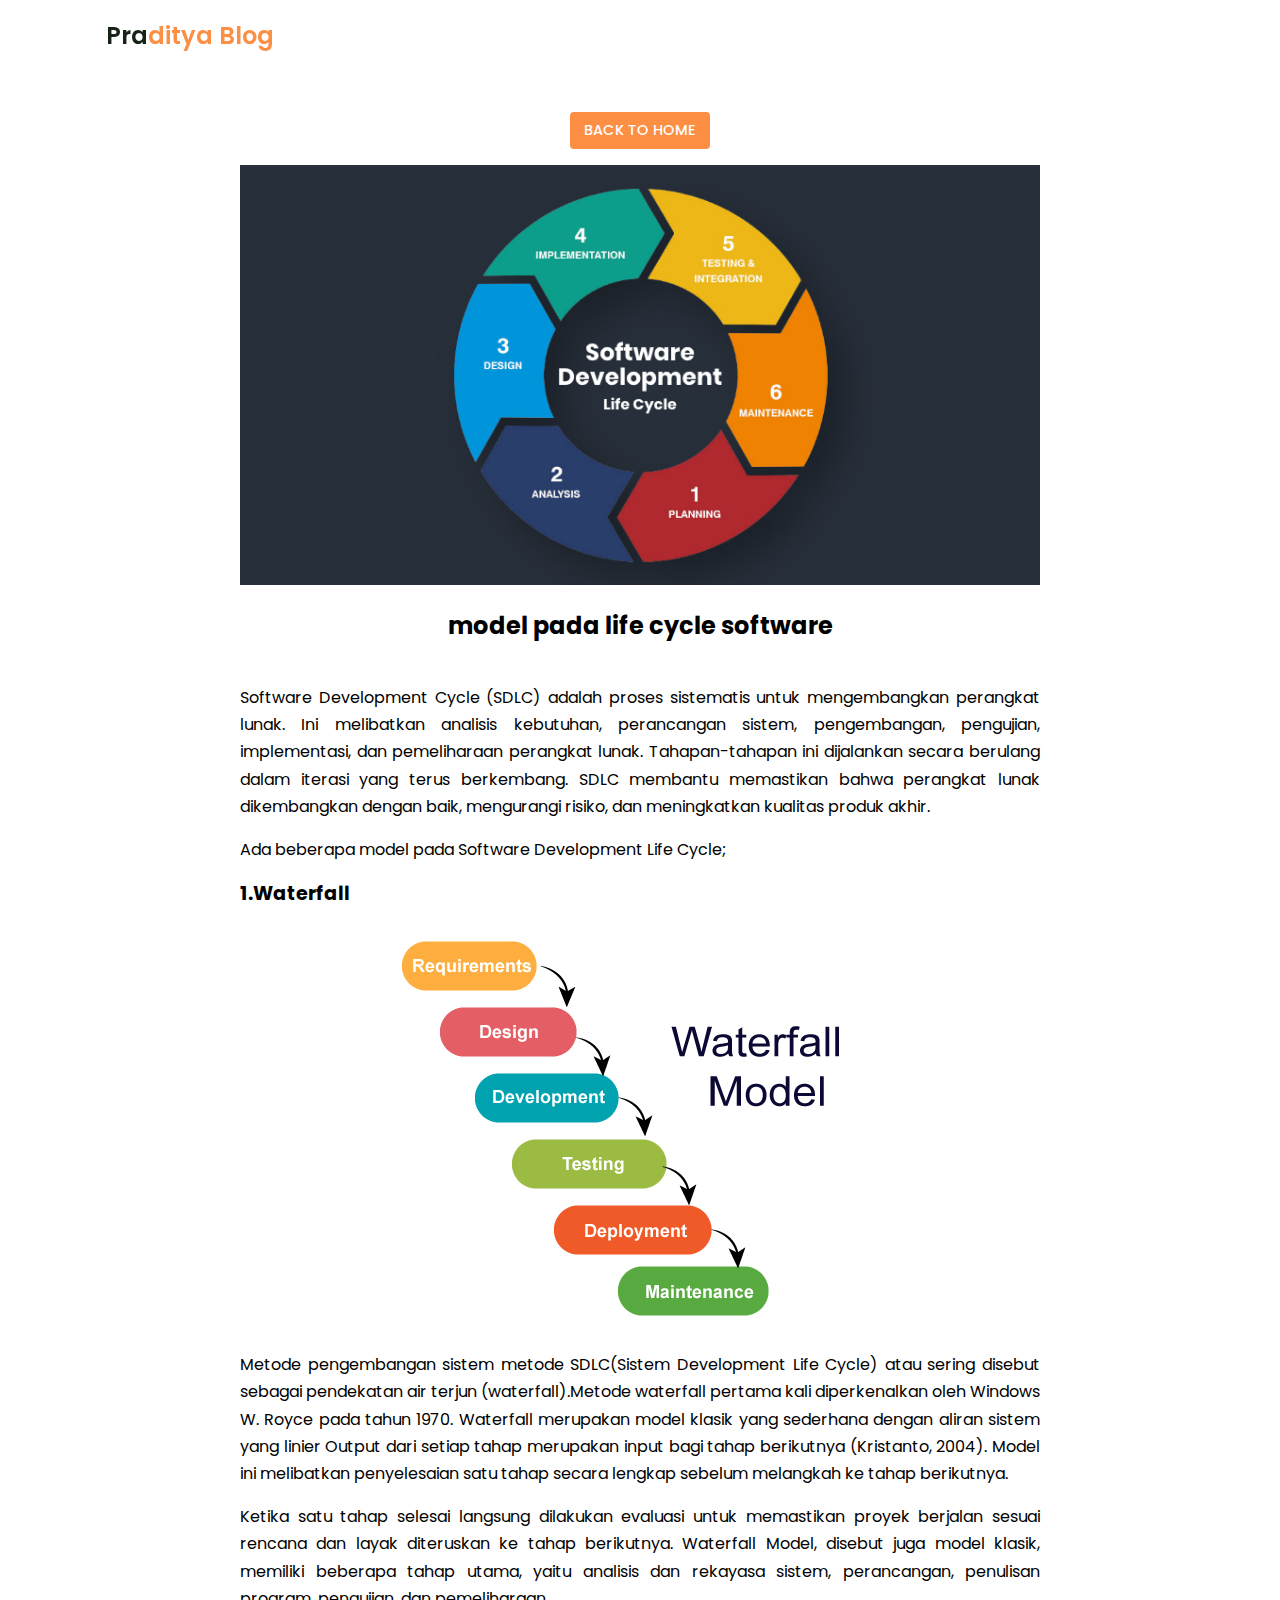
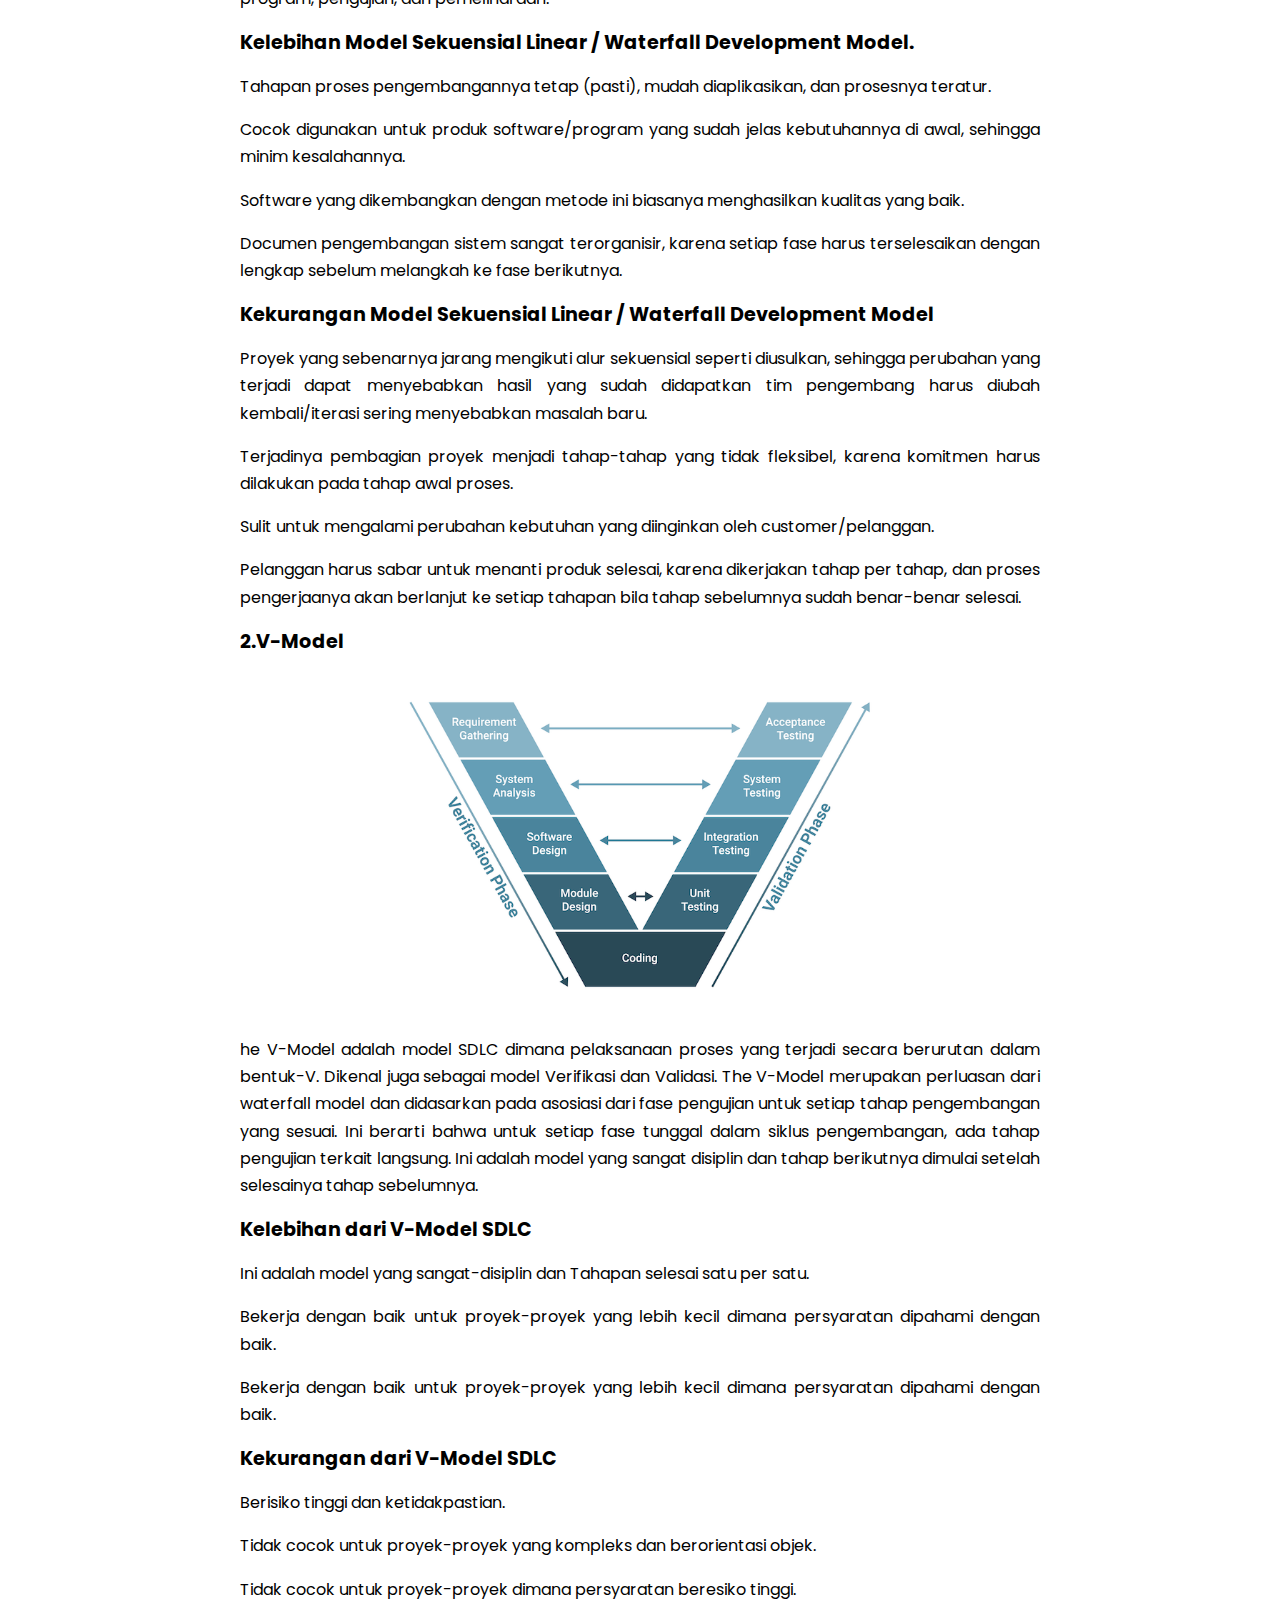
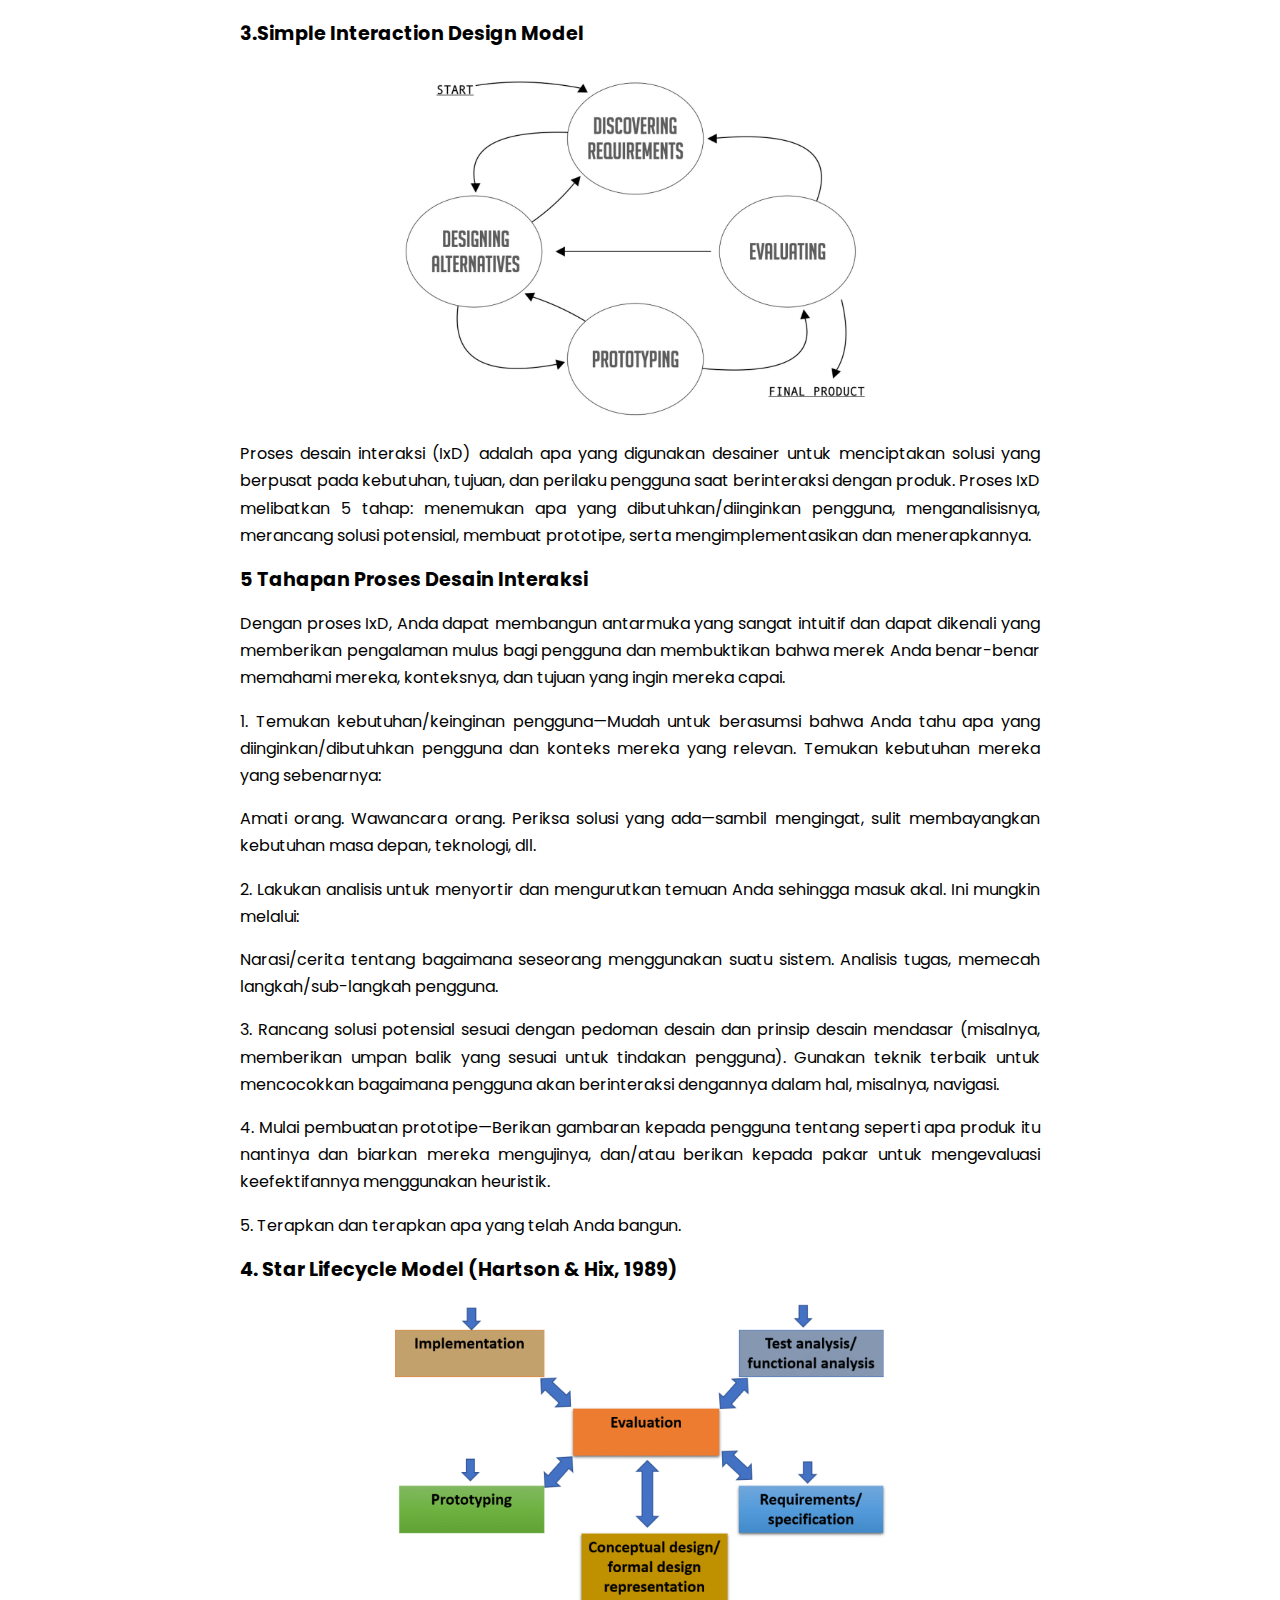
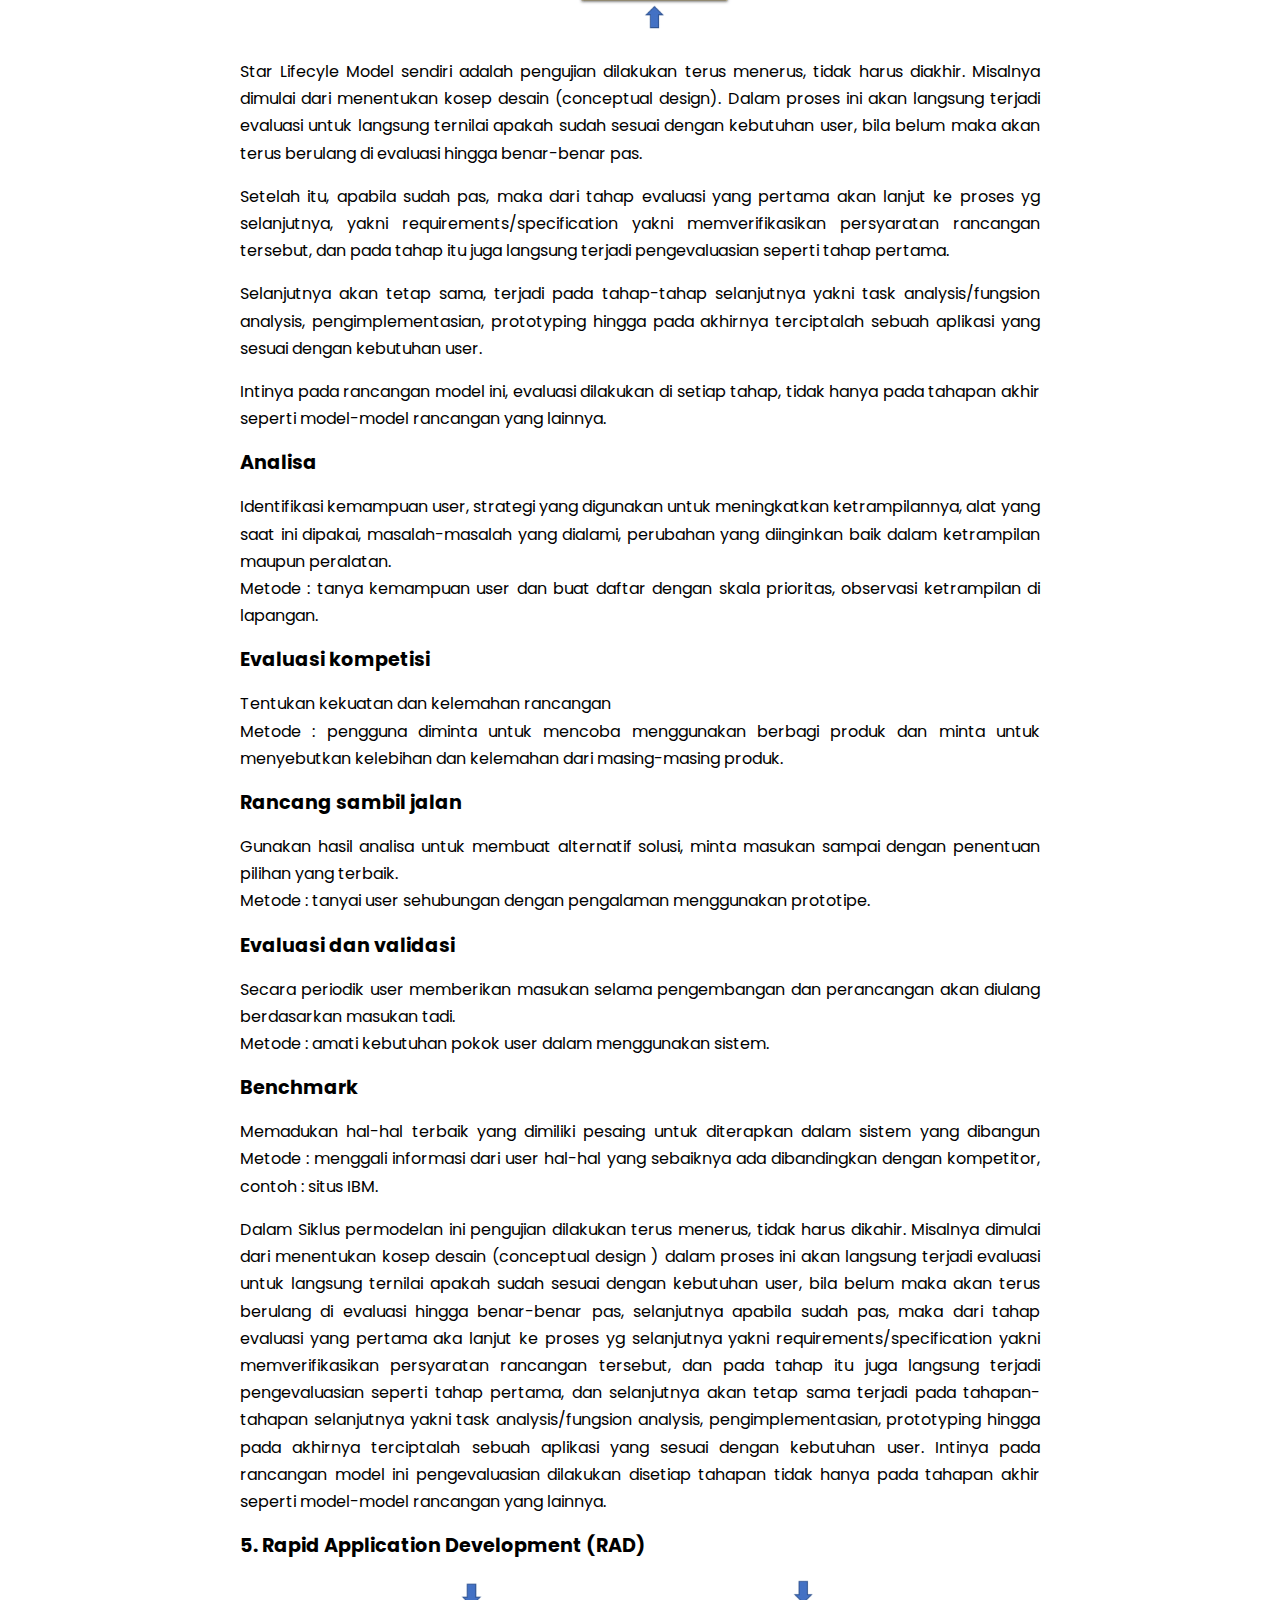
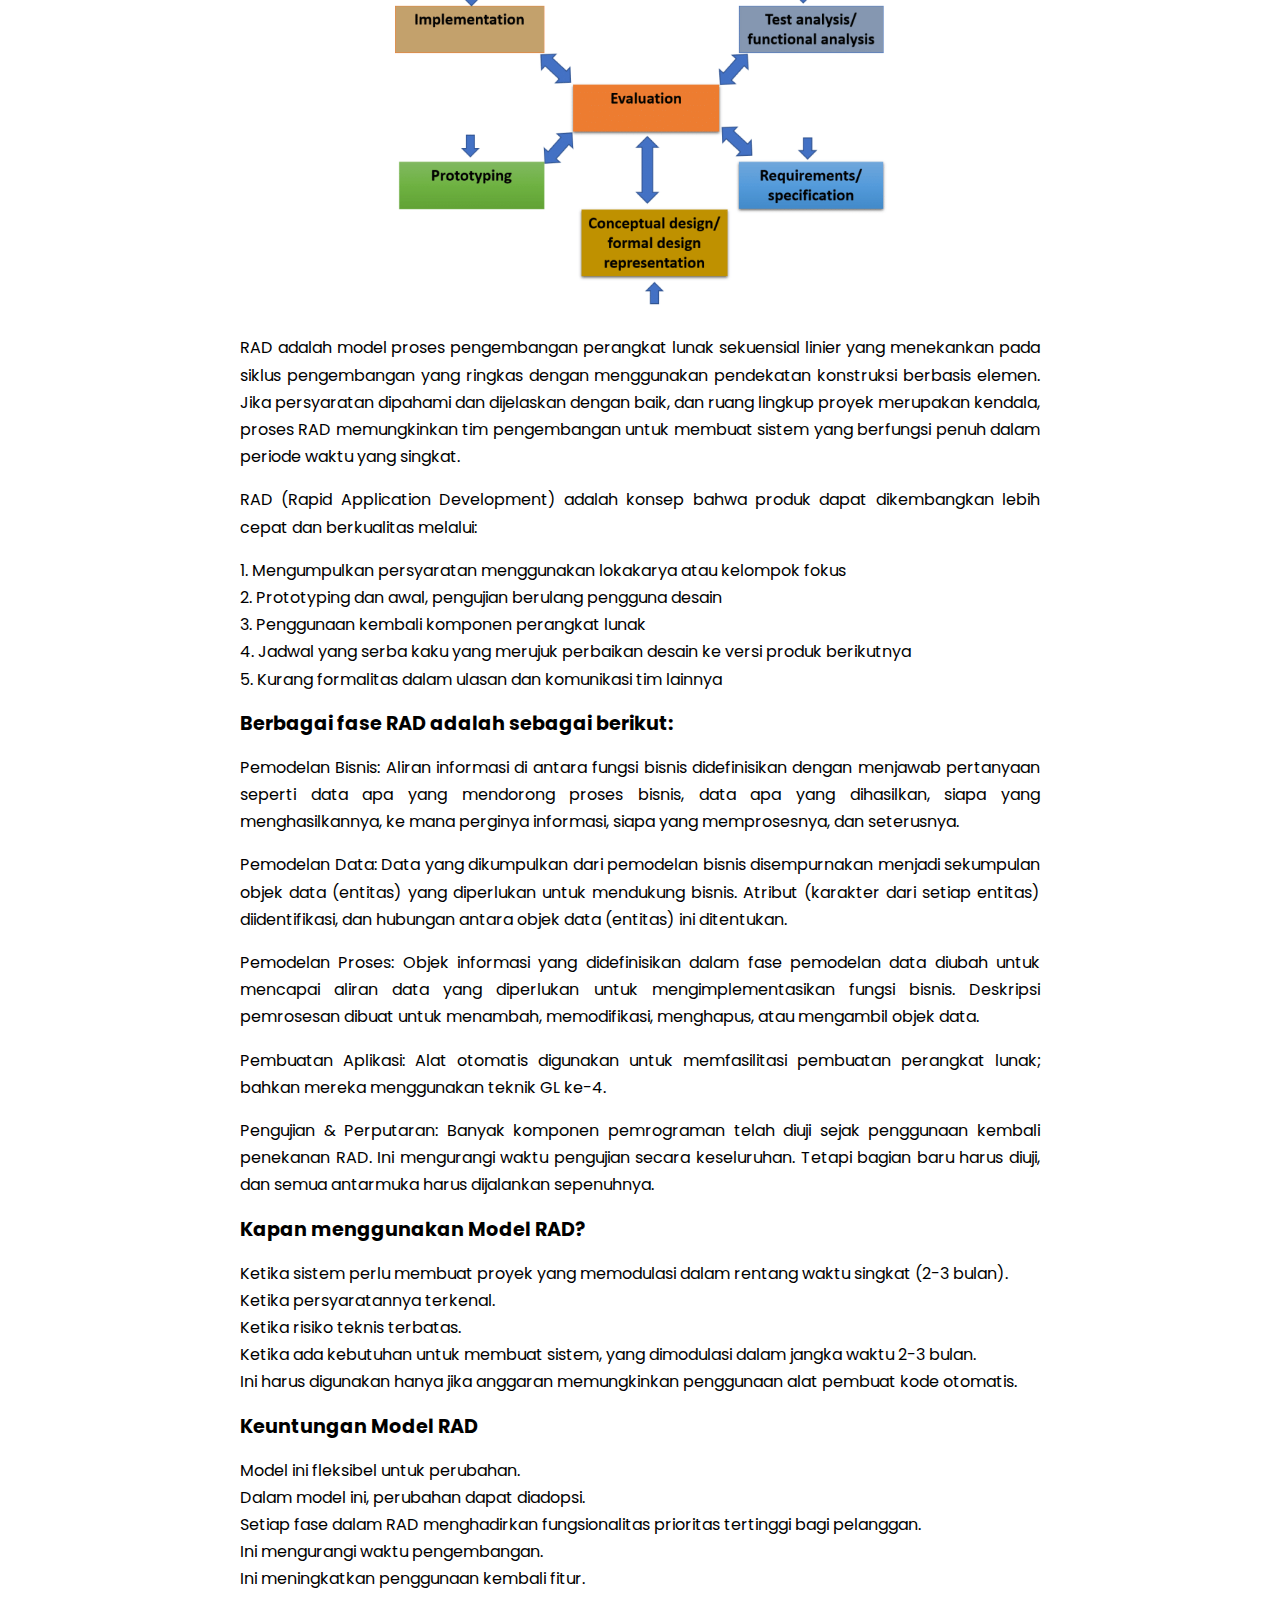
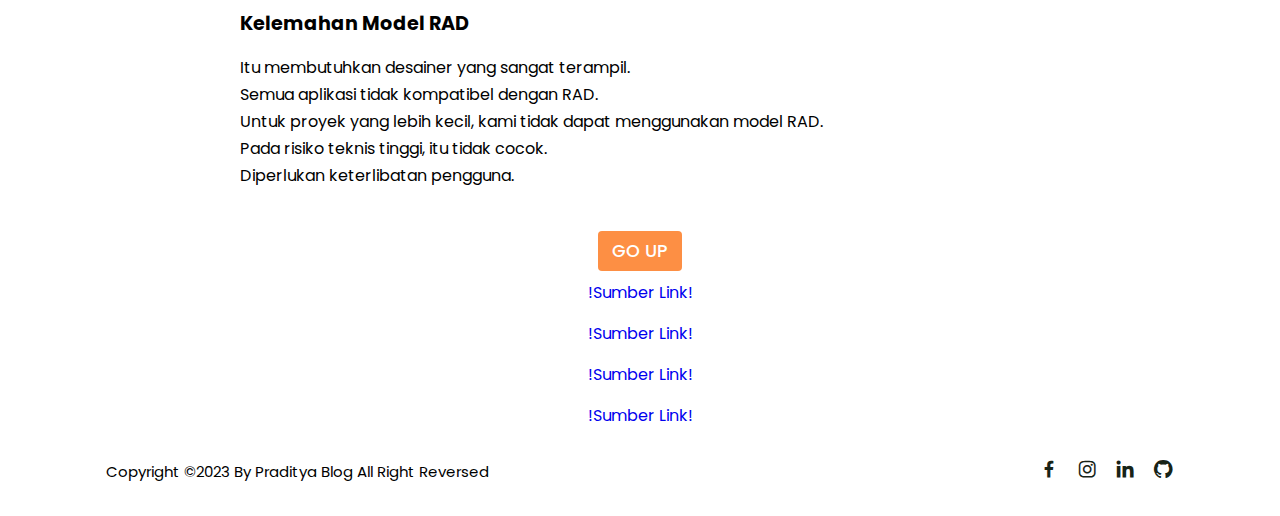
==== interaksimanusia/lifecycle.html @ 8d03aab5 "lifecycle" ====
<!DOCTYPE html>
<html lang="en">
  <head>
    <meta charset="UTF-8" />
    <meta name="viewport" content="width=device-width, initial-scale=1.0" />
    <title>Life Cycle</title>
    <link rel="icon" href="/assets/p.png" type="image/x-icon" />
    <!-- LINK KE CSS -->
    <link rel="stylesheet" href="/style.css" />
    <!-- BOX ICON -->
    <link
      href="https://unpkg.com/boxicons@2.1.4/css/boxicons.min.css"
      rel="stylesheet"
    />
  </head>
  <body>
    <!--header-->
    <header>
      <div class="nav container">
        <!--Nav-->
        <!--logo-->
        <a href="/index.html" class="logo">Pra<span>ditya Blog</span></a>
      </div>
    </header>

    <!-- Post Content -->
    <section class="post-header">
      <div class="header-content post-container">
        <!-- Back To Home -->
        <a href="/index.html" class="back-home">Back To Home</a>
        <!-- Tittle -->
        <h1 class="header-title"></h1>
        <!-- Post Image -->
        <img src="/assets/lifecycleblog.png" alt="" class="header-img" />
      </div>
    </section>

    <!-- POSTS -->
    <section class="post-content post-container">
      <h1 class="sub-heading1">model pada life cycle software</h1>
      <br />
      <p class="post-text">
        Software Development Cycle (SDLC) adalah proses sistematis untuk
        mengembangkan perangkat lunak. Ini melibatkan analisis kebutuhan,
        perancangan sistem, pengembangan, pengujian, implementasi, dan
        pemeliharaan perangkat lunak. Tahapan-tahapan ini dijalankan secara
        berulang dalam iterasi yang terus berkembang. SDLC membantu memastikan
        bahwa perangkat lunak dikembangkan dengan baik, mengurangi risiko, dan
        meningkatkan kualitas produk akhir.
      </p>
      <p class="post-text">
        Ada beberapa model pada Software Development Life Cycle;
      </p>
      <h2 class="sub-heading">1.Waterfall</h2>
      <div class="imgisi1">
        <img src="/assets/waterfall.png" alt="water fall" />
      </div>
      <p class="post-text">
        Metode pengembangan sistem metode SDLC(Sistem Development Life Cycle)
        atau sering disebut sebagai pendekatan air terjun (waterfall).Metode
        waterfall pertama kali diperkenalkan oleh Windows W. Royce pada tahun
        1970. Waterfall merupakan model klasik yang sederhana dengan aliran
        sistem yang linier Output dari setiap tahap merupakan input bagi tahap
        berikutnya (Kristanto, 2004). Model ini melibatkan penyelesaian satu
        tahap secara lengkap sebelum melangkah ke tahap berikutnya.
      </p>
      <p class="post-text">
        Ketika satu tahap selesai langsung dilakukan evaluasi untuk memastikan
        proyek berjalan sesuai rencana dan layak diteruskan ke tahap berikutnya.
        Waterfall Model, disebut juga model klasik, memiliki beberapa tahap
        utama, yaitu analisis dan rekayasa sistem, perancangan, penulisan
        program, pengujian, dan pemeliharaan.
      </p>

      <h2 class="sub-heading">
        Kelebihan Model Sekuensial Linear / Waterfall Development Model.
      </h2>
      <p class="post-text">
        Tahapan proses pengembangannya tetap (pasti), mudah diaplikasikan, dan
        prosesnya teratur.
      </p>
      <p class="post-text">
        Cocok digunakan untuk produk software/program yang sudah jelas
        kebutuhannya di awal, sehingga minim kesalahannya.
      </p>
      <p class="post-text">
        Software yang dikembangkan dengan metode ini biasanya menghasilkan
        kualitas yang baik.
      </p>
      <p class="post-text">
        Documen pengembangan sistem sangat terorganisir, karena setiap fase
        harus terselesaikan dengan lengkap sebelum melangkah ke fase berikutnya.
      </p>

      <h2 class="sub-heading">
        Kekurangan Model Sekuensial Linear / Waterfall Development Model
      </h2>
      <p class="post-text">
        Proyek yang sebenarnya jarang mengikuti alur sekuensial seperti
        diusulkan, sehingga perubahan yang terjadi dapat menyebabkan hasil yang
        sudah didapatkan tim pengembang harus diubah kembali/iterasi sering
        menyebabkan masalah baru.
      </p>
      <p class="post-text">
        Terjadinya pembagian proyek menjadi tahap-tahap yang tidak fleksibel,
        karena komitmen harus dilakukan pada tahap awal proses.
      </p>
      <p class="post-text">
        Sulit untuk mengalami perubahan kebutuhan yang diinginkan oleh
        customer/pelanggan.
      </p>
      <p class="post-text">
        Pelanggan harus sabar untuk menanti produk selesai, karena dikerjakan
        tahap per tahap, dan proses pengerjaanya akan berlanjut ke setiap
        tahapan bila tahap sebelumnya sudah benar-benar selesai.
      </p>

      <h2 class="sub-heading">2.V-Model</h2>
      <div class="imgisi1">
        <img src="/assets/vmodel.png" alt="V model" />
      </div>

      <p class="post-text">
        he V-Model adalah model SDLC dimana pelaksanaan proses yang terjadi
        secara berurutan dalam bentuk-V. Dikenal juga sebagai model Verifikasi
        dan Validasi. The V-Model merupakan perluasan dari waterfall model dan
        didasarkan pada asosiasi dari fase pengujian untuk setiap tahap
        pengembangan yang sesuai. Ini berarti bahwa untuk setiap fase tunggal
        dalam siklus pengembangan, ada tahap pengujian terkait langsung. Ini
        adalah model yang sangat disiplin dan tahap berikutnya dimulai setelah
        selesainya tahap sebelumnya.
      </p>

      <h2 class="sub-heading">Kelebihan dari V-Model SDLC</h2>
      <p class="post-text">
        Ini adalah model yang sangat-disiplin dan Tahapan selesai satu per satu.
      </p>
      <p class="post-text">
        Bekerja dengan baik untuk proyek-proyek yang lebih kecil dimana
        persyaratan dipahami dengan baik.
      </p>
      <p class="post-text">
        Bekerja dengan baik untuk proyek-proyek yang lebih kecil dimana
        persyaratan dipahami dengan baik.
      </p>

      <h2 class="sub-heading">Kekurangan dari V-Model SDLC</h2>
      <p class="post-text">Berisiko tinggi dan ketidakpastian.</p>
      <p class="post-text">
        Tidak cocok untuk proyek-proyek yang kompleks dan berorientasi objek.
      </p>
      <p class="post-text">
        Tidak cocok untuk proyek-proyek dimana persyaratan beresiko tinggi.
      </p>

      <h2 class="sub-heading">3.Simple Interaction Design Model</h2>
      <div class="imgisi1">
        <img src="/assets/simplemodel.png" alt="Simple Model" />
      </div>

      <p class="post-text">
        Proses desain interaksi (IxD) adalah apa yang digunakan desainer untuk
        menciptakan solusi yang berpusat pada kebutuhan, tujuan, dan perilaku
        pengguna saat berinteraksi dengan produk. Proses IxD melibatkan 5 tahap:
        menemukan apa yang dibutuhkan/diinginkan pengguna, menganalisisnya,
        merancang solusi potensial, membuat prototipe, serta mengimplementasikan
        dan menerapkannya.
      </p>

      <h2 class="sub-heading">5 Tahapan Proses Desain Interaksi</h2>
      <p class="post-text">
        Dengan proses IxD, Anda dapat membangun antarmuka yang sangat intuitif
        dan dapat dikenali yang memberikan pengalaman mulus bagi pengguna dan
        membuktikan bahwa merek Anda benar-benar memahami mereka, konteksnya,
        dan tujuan yang ingin mereka capai.
      </p>
      <p class="post-text">
        1. Temukan kebutuhan/keinginan pengguna—Mudah untuk berasumsi bahwa Anda
        tahu apa yang diinginkan/dibutuhkan pengguna dan konteks mereka yang
        relevan. Temukan kebutuhan mereka yang sebenarnya:
      </p>
      <p class="post-text">
        Amati orang. Wawancara orang. Periksa solusi yang ada—sambil mengingat,
        sulit membayangkan kebutuhan masa depan, teknologi, dll.
      </p>
      <p class="post-text">
        2. Lakukan analisis untuk menyortir dan mengurutkan temuan Anda sehingga
        masuk akal. Ini mungkin melalui:
      </p>
      <p class="post-text">
        Narasi/cerita tentang bagaimana seseorang menggunakan suatu sistem.
        Analisis tugas, memecah langkah/sub-langkah pengguna.
      </p>
      <p class="post-text">
        3. Rancang solusi potensial sesuai dengan pedoman desain dan prinsip
        desain mendasar (misalnya, memberikan umpan balik yang sesuai untuk
        tindakan pengguna). Gunakan teknik terbaik untuk mencocokkan bagaimana
        pengguna akan berinteraksi dengannya dalam hal, misalnya, navigasi.
      </p>
      <p class="post-text">
        4. Mulai pembuatan prototipe—Berikan gambaran kepada pengguna tentang
        seperti apa produk itu nantinya dan biarkan mereka mengujinya, dan/atau
        berikan kepada pakar untuk mengevaluasi keefektifannya menggunakan
        heuristik.
      </p>

      <p class="post-text">
        5. Terapkan dan terapkan apa yang telah Anda bangun.
      </p>

      <h2 class="sub-heading">4. Star Lifecycle Model (Hartson & Hix, 1989)</h2>
      <div class="imgisi1">
        <img src="/assets/starmodel.png" alt="Star Lifecycle Model" />
      </div>

      <p class="post-text">
        Star Lifecyle Model sendiri adalah pengujian dilakukan terus menerus,
        tidak harus diakhir. Misalnya dimulai dari menentukan kosep desain
        (conceptual design). Dalam proses ini akan langsung terjadi evaluasi
        untuk langsung ternilai apakah sudah sesuai dengan kebutuhan user, bila
        belum maka akan terus berulang di evaluasi hingga benar-benar pas.
      </p>
      <p class="post-text">
        Setelah itu, apabila sudah pas, maka dari tahap evaluasi yang pertama
        akan lanjut ke proses yg selanjutnya, yakni requirements/specification
        yakni memverifikasikan persyaratan rancangan tersebut, dan pada tahap
        itu juga langsung terjadi pengevaluasian seperti tahap pertama.
      </p>
      <p class="post-text">
        Selanjutnya akan tetap sama, terjadi pada tahap-tahap selanjutnya yakni
        task analysis/fungsion analysis, pengimplementasian, prototyping hingga
        pada akhirnya terciptalah sebuah aplikasi yang sesuai dengan kebutuhan
        user.
      </p>
      <p class="post-text">
        Intinya pada rancangan model ini, evaluasi dilakukan di setiap tahap,
        tidak hanya pada tahapan akhir seperti model-model rancangan yang
        lainnya.
      </p>

      <h2 class="sub-heading">Analisa</h2>
      <p class="post-text">
        Identifikasi kemampuan user, strategi yang digunakan untuk meningkatkan
        ketrampilannya, alat yang saat ini dipakai, masalah-masalah yang
        dialami, perubahan yang diinginkan baik dalam ketrampilan maupun
        peralatan. <br />
        Metode : tanya kemampuan user dan buat daftar dengan skala prioritas,
        observasi ketrampilan di lapangan.
      </p>

      <h2 class="sub-heading">Evaluasi kompetisi</h2>
      <p class="post-text">
        Tentukan kekuatan dan kelemahan rancangan <br />Metode : pengguna
        diminta untuk mencoba menggunakan berbagi produk dan minta untuk
        menyebutkan kelebihan dan kelemahan dari masing-masing produk.
      </p>

      <h2 class="sub-heading">Rancang sambil jalan</h2>
      <p class="post-text">
        Gunakan hasil analisa untuk membuat alternatif solusi, minta masukan
        sampai dengan penentuan pilihan yang terbaik. <br />Metode : tanyai user
        sehubungan dengan pengalaman menggunakan prototipe.
      </p>

      <h2 class="sub-heading">Evaluasi dan validasi</h2>
      <p class="post-text">
        Secara periodik user memberikan masukan selama pengembangan dan
        perancangan akan diulang berdasarkan masukan tadi. <br />
        Metode : amati kebutuhan pokok user dalam menggunakan sistem.
      </p>

      <h2 class="sub-heading">Benchmark</h2>
      <p class="post-text">
        Memadukan hal-hal terbaik yang dimiliki pesaing untuk diterapkan dalam
        sistem yang dibangun Metode : menggali informasi dari user hal-hal yang
        sebaiknya ada dibandingkan dengan kompetitor, contoh : situs IBM.
      </p>

      <p class="post-text">
        Dalam Siklus permodelan ini pengujian dilakukan terus menerus, tidak
        harus dikahir. Misalnya dimulai dari menentukan kosep desain (conceptual
        design ) dalam proses ini akan langsung terjadi evaluasi untuk langsung
        ternilai apakah sudah sesuai dengan kebutuhan user, bila belum maka akan
        terus berulang di evaluasi hingga benar-benar pas, selanjutnya apabila
        sudah pas, maka dari tahap evaluasi yang pertama aka lanjut ke proses yg
        selanjutnya yakni requirements/specification yakni memverifikasikan
        persyaratan rancangan tersebut, dan pada tahap itu juga langsung terjadi
        pengevaluasian seperti tahap pertama, dan selanjutnya akan tetap sama
        terjadi pada tahapan-tahapan selanjutnya yakni task analysis/fungsion
        analysis, pengimplementasian, prototyping hingga pada akhirnya
        terciptalah sebuah aplikasi yang sesuai dengan kebutuhan user. Intinya
        pada rancangan model ini pengevaluasian dilakukan disetiap tahapan tidak
        hanya pada tahapan akhir seperti model-model rancangan yang lainnya.
      </p>

      <h2 class="sub-heading">5. Rapid Application Development (RAD)</h2>
      <div class="imgisi1">
        <img src="/assets/starmodel.png" alt="Star Lifecycle Model" />
      </div>

      <p class="post-text">
        RAD adalah model proses pengembangan perangkat lunak sekuensial linier
        yang menekankan pada siklus pengembangan yang ringkas dengan menggunakan
        pendekatan konstruksi berbasis elemen. Jika persyaratan dipahami dan
        dijelaskan dengan baik, dan ruang lingkup proyek merupakan kendala,
        proses RAD memungkinkan tim pengembangan untuk membuat sistem yang
        berfungsi penuh dalam periode waktu yang singkat.
      </p>
      <p class="post-text">
        RAD (Rapid Application Development) adalah konsep bahwa produk dapat
        dikembangkan lebih cepat dan berkualitas melalui:
      </p>
      <p class="post-text">
        1. Mengumpulkan persyaratan menggunakan lokakarya atau kelompok fokus
        <br />
        2. Prototyping dan awal, pengujian berulang pengguna desain <br />
        3. Penggunaan kembali komponen perangkat lunak <br />
        4. Jadwal yang serba kaku yang merujuk perbaikan desain ke versi produk
        berikutnya <br />
        5. Kurang formalitas dalam ulasan dan komunikasi tim lainnya
      </p>
      <h2 class="sub-heading">Berbagai fase RAD adalah sebagai berikut:</h2>
      <p class="post-text">
        Pemodelan Bisnis: Aliran informasi di antara fungsi bisnis didefinisikan
        dengan menjawab pertanyaan seperti data apa yang mendorong proses
        bisnis, data apa yang dihasilkan, siapa yang menghasilkannya, ke mana
        perginya informasi, siapa yang memprosesnya, dan seterusnya.
      </p>
      <p class="post-text">
        Pemodelan Data: Data yang dikumpulkan dari pemodelan bisnis
        disempurnakan menjadi sekumpulan objek data (entitas) yang diperlukan
        untuk mendukung bisnis. Atribut (karakter dari setiap entitas)
        diidentifikasi, dan hubungan antara objek data (entitas) ini ditentukan.
      </p>
      <p class="post-text">
        Pemodelan Proses: Objek informasi yang didefinisikan dalam fase
        pemodelan data diubah untuk mencapai aliran data yang diperlukan untuk
        mengimplementasikan fungsi bisnis. Deskripsi pemrosesan dibuat untuk
        menambah, memodifikasi, menghapus, atau mengambil objek data.
      </p>
      <p class="post-text">
        Pembuatan Aplikasi: Alat otomatis digunakan untuk memfasilitasi
        pembuatan perangkat lunak; bahkan mereka menggunakan teknik GL ke-4.
      </p>
      <p class="post-text">
        Pengujian & Perputaran: Banyak komponen pemrograman telah diuji sejak
        penggunaan kembali penekanan RAD. Ini mengurangi waktu pengujian secara
        keseluruhan. Tetapi bagian baru harus diuji, dan semua antarmuka harus
        dijalankan sepenuhnya.
      </p>

      <h2 class="sub-heading">Kapan menggunakan Model RAD?</h2>
      <p class="post-text">
        Ketika sistem perlu membuat proyek yang memodulasi dalam rentang waktu
        singkat (2-3 bulan). <br />
        Ketika persyaratannya terkenal. <br />
        Ketika risiko teknis terbatas. <br />Ketika ada kebutuhan untuk membuat
        sistem, yang dimodulasi dalam jangka waktu 2-3 bulan. <br />Ini harus
        digunakan hanya jika anggaran memungkinkan penggunaan alat pembuat kode
        otomatis.
      </p>

      <h2 class="sub-heading">Keuntungan Model RAD</h2>
      <p class="post-text">
        Model ini fleksibel untuk perubahan. <br />
        Dalam model ini, perubahan dapat diadopsi. <br />
        Setiap fase dalam RAD menghadirkan fungsionalitas prioritas tertinggi
        bagi pelanggan. <br />
        Ini mengurangi waktu pengembangan. <br />
        Ini meningkatkan penggunaan kembali fitur.
      </p>

      <h2 class="sub-heading">Kelemahan Model RAD</h2>
      <p class="post-text">
        Itu membutuhkan desainer yang sangat terampil. <br />
        Semua aplikasi tidak kompatibel dengan RAD. <br />
        Untuk proyek yang lebih kecil, kami tidak dapat menggunakan model RAD.
        <br />
        Pada risiko teknis tinggi, itu tidak cocok. <br />
        Diperlukan keterlibatan pengguna.
      </p>
    </section>

    <!-- Share -->
    <div class="share post-container">
      <span class="share-title"><a href="#">Go Up</a></span>
      <a
        href="https://accounting.binus.ac.id/2020/05/19/memahami-system-development-life-cycle/ "
        >!Sumber Link!</a
      >
      <a href="https://www.javatpoint.com/software-engineering-sdlc-models "
        >!Sumber Link!</a
      >
      <a
        href="https://www.interaction-design.org/literature/topics/interaction-design-process#:~:text=The%20IxD%20process%20involves%205,and%20implementing%20and%20deploying%20it.  "
        >!Sumber Link!</a
      >
      <a
        href="https://sites.google.com/a/student.unsika.ac.id/metodologi-penelitian-_-11116/meto/star-lifecycle-model "
        >!Sumber Link!</a
      >
    </div>

    <!-- Footer -->
    <div class="footer container">
      <p>Copyright &copy;2023 By Praditya Blog All Right Reversed</p>
      <div class="social">
        <a href="#"><i class="bx bxl-facebook"></i></a>
        <a href="https://www.instagram.com/prdty.aditt/"
          ><i class="bx bxl-instagram"></i
        ></a>
        <a href="https://www.linkedin.com/in/praditya-adit-7a4527290/"
          ><i class="bx bxl-linkedin"></i
        ></a>
        <a href="https://github.com/pradityaadit"
          ><i class="bx bxl-github"></i
        ></a>
      </div>
    </div>
    <!-- JQUERY -->
    <script
      src="https://code.jquery.com/jquery-3.7.1.js"
      integrity="sha256-eKhayi8LEQwp4NKxN+CfCh+3qOVUtJn3QNZ0TciWLP4="
      crossorigin="anonymous"
    ></script>
    <!-- LINK KE JS -->
    <script src="/main.js "></script>
  </body>
</html>
---- style.css ----
/* google fonts */
@import url("https://fonts.googleapis.com/css2?family=Poppins:wght@400;500;600;700&display=swap");

* {
  font-family: "Poppins", sans-serif;
  margin: 0;
  padding: 0;
  scroll-behavior: smooth;
  scroll-padding-top: 2rem;
  box-sizing: border-box;
}
/* variables */
:root {
  --container-color: #1a1e21;
  --second-color: #fd8f44;
  --text-color: #172317;
  --bg-color: #fff;
}

::selection {
  color: var(--bg-color);
  background: var(--second-color);
}

a {
  text-decoration: none;
}

li {
  list-style: none;
}
img {
  width: 100%;
}

section {
  padding: 3rem 0 2rem;
}

.container {
  max-width: 1068px;
  margin: auto;
  width: 100%;
}
/*header */
header {
  position: fixed;
  top: 0;
  left: 0;
  width: 100%;
  z-index: 200;
}

header.shadow {
  background: var(--bg-color);
  box-shadow: 0 1px 4px hsl(0 4% 14% / 10%);
  transition: 0.4s;
}

header.shadow .logo {
  color: var(--text-color);
}
.nav {
  display: flex;
  align-items: center;
  justify-content: space-between;
  padding: 18px 0;
}

.logo {
  font-size: 1.5rem;
  font-weight: 600;
  color: var(--text-color);
}

.logo span {
  color: var(--second-color);
}

.login {
  margin-right: -30px;
  padding: 10px 14px;
  text-transform: uppercase;
  font-weight: 500;
  border-radius: 4px;
  background: var(--second-color);
  color: var(--bg-color);
}

.login:hover {
  background: hsl(24, 98%, 58%);
  transform: rotate(8deg); /*UNTUK ROTASI*/
  transition: 0.3s ease-in-out; /*UNTUK PROSES WAKTU TRANSISINYA*/
}

/* HOME */
.home {
  width: 100%;
  min-height: 550px;
  background-image: url(assets/homeee.png);
  background-size: cover; /* Menyesuaikan gambar untuk memenuhi area tanpa distorsi */
  background-position: center; /* Mengatur posisi gambar latar belakang */
  display: grid;
  justify-content: center;
  align-items: center;
}

.home-text {
  color: var(--bg-color);
  text-align: center;
  color: var(--second-color);
  padding: 20px;
  background-color: rgba(
    255,
    255,
    255,
    0.8
  ); /* Atur latar belakang semi-transparan */
  box-shadow: 0 0 10px rgba(0, 0, 0, 0.2); /* Tambahkan bayangan teks */
}

.home-title {
  font-size: 3.5rem;
  color: #1a1e21;
}

.home-subtitle {
  font-size: 1rem;
  font-weight: 400;
  color: #1a1e21;
}

/* Post Filter */
.post-filter {
  display: flex;
  justify-content: center;
  align-items: center;
  column-gap: 1.5rem;
  margin-top: 2rem !important;
}

.filter-item {
  font-size: 0.9rem;
  font-weight: 500;
  cursor: pointer;
}
.active-filter {
  background: var(--second-color);
  color: var(--bg-color);
  padding: 4px 10px;
  border-radius: 4px;
}

/* post */
.post {
  display: grid;
  grid-template-columns: repeat(auto-fit, minmax(280px, auto));
  justify-content: center;
  gap: 1.5rem;
}

.post-box {
  padding: 15px;
  background: #e8e8e8;
  box-shadow: 5px 5px 6px #dadada, -5px -5px 6px #f6f6f6;
}

.post-box:hover {
  translate: 0 -10px;
}

.post-img {
  width: 100%;
  height: 200px;
  object-fit: cover;
  object-position: center;
  border-radius: 0.5rem;
}

.category {
  font-size: 0.9rem;
  font-weight: 500;
  text-transform: uppercase;
  cursor: none;
}

.post-title {
  font-size: 1.3rem;
  font-weight: 600;
  color: var(--text-color);
  /* To Remain Title in 2 lines */
  display: -webkit-box;
  -webkit-line-clamp: 2;
  -webkit-box-orient: vertical;
  overflow: hidden;
}

.post-title:hover {
  text-decoration: none;
  color: var(--container-color);
}

.post-date {
  display: flex;
  font-size: 0.875rem;
  text-transform: uppercase;
  font-weight: 400;
  margin-top: 4px;
}

.post-description {
  font-size: 0.9rem;
  text-align: justify;
  line-height: 1.5rem;
  margin: 5px 0 15px;
  /* To Remain Title in 2 lines */
  display: -webkit-box;
  -webkit-line-clamp: 2;
  -webkit-box-orient: vertical;
  overflow: hidden;
}

.profile {
  display: flex;
  align-items: center;
  gap: 10px;
}

.profile-img {
  width: 35px;
  height: 35px;
  border-radius: 50%;
  object-fit: cover;
  object-position: center;
  border: 2px solid var(--container-color);
}

.profile-name {
  font-size: 0.82rem;
  font-weight: 500;
  color: #fd8f44;
  cursor: pointer;
}

/* Footer pada Blog MAIN*/
.footer {
  display: flex;
  justify-content: space-between;
  align-items: center;
  padding: 30px 0;
}

.footer p {
  font-size: 0.938rem;
}

/*  */

.social {
  display: flex;
  align-items: center;
  column-gap: 1rem;
}

.social .bx {
  font-size: 1.4rem;
  color: var(--text-color);
}

.social .bx:hover {
  color: var(--second-color);
  transition: 0.3s all linear;
}

table,
th,
td {
  border: 1px solid black;
}

/* Post Content */
.post-header {
  width: 100%;
  height: 400px;
  background: var(--bg-color);
}

.post-container {
  max-width: 800px;
  margin: auto;
  width: 100%;
}

.header-content {
  display: flex;
  flex-direction: column;
  align-items: center;
  margin-top: 4rem !important;
}

.back-home {
  padding: 8px 14px;
  text-transform: uppercase;
  font-weight: 500;
  border-radius: 4px;
  background: var(--second-color);
  color: var(--bg-color);
  font-size: 0.9rem;
}

.back-home:hover {
  background: hsl(24, 98%, 58%);
  transition: 0.3s;
}

.header-title {
  width: 90%;
  font-size: 2.6rem;
  color: var(--bg-color);
  text-align: center;
  margin-bottom: 1rem;
}

.header-img {
  width: 100%;
  height: 420px;
  object-fit: cover;
  object-position: center;
}

.post-content {
  margin-top: 10rem !important;
}

.sub-heading1 {
  text-align: center;
  font-size: 1.5rem;
}
.sub-heading {
  font-size: 1.2rem;
}

.post-text2 {
  font-size: 1rem;
  line-height: 1rem;
  margin: 1rem;
  text-align: justify;
}
.post-text {
  font-size: 1rem;
  line-height: 1.7rem;
  margin: 1rem 0;
  text-align: justify;
}

.imgisi {
  display: flex;
  width: 600px; /* Ukuran gambar */
  margin-right: 20px; /* Jarak antara gambar dan pre */
}

.imgisi1 {
  display: block;
  margin-left: auto;
  margin-right: auto;
  width: 500px;
  padding-top: 20px;
}

.preisi {
  flex: 1; /* Mengisi ruang tersisa */
  margin-left: 20px; /* Jarak antara pre dan gambar */
}

/* Share */
.share {
  display: flex;
  flex-direction: column;
  align-items: center;
  row-gap: 1rem;
}

.share-title {
  font-size: 1.1rem;
}

.share-title a {
  padding: 8px 14px;
  text-transform: uppercase;
  font-weight: 500;
  border-radius: 4px;
  background: var(--second-color);
  color: var(--bg-color);
}

/* footer */
.footer-distributed {
  background-color: #2d2a30;
  box-sizing: border-box;
  width: 100%;
  text-align: left;
  font: bold 16px sans-serif;
  padding: 50px 50px 60px 50px;
  margin-top: 80px;
}

.footer-distributed .footer-left,
.footer-distributed .footer-center,
.footer-distributed .footer-right {
  display: inline-block;
  vertical-align: top;
}

/* Footer left */

.footer-distributed .footer-left {
  width: 30%;
}

.footer-distributed h3 {
  color: #ffffff;
  font: normal 36px "Cookie", cursive;
  margin: 0;
}

.footer-distributed h3 span {
  color: #e0ac1c;
}

/* Footer links */

.footer-distributed .footer-links {
  color: #ffffff;
  margin: 20px 0 12px;
}

.footer-distributed .footer-links a {
  display: inline-block;
  line-height: 1.8;
  text-decoration: none;
  color: inherit;
}

.footer-distributed .footer-company-name {
  color: #8f9296;
  font-size: 14px;
  font-weight: normal;
  margin: 0;
}

/* Footer Center */

.footer-distributed .footer-center {
  width: 35%;
}

.footer-distributed .footer-center i {
  background-color: #33383b;
  color: #ffffff;
  font-size: 25px;
  width: 38px;
  height: 38px;
  border-radius: 50%;
  text-align: center;
  line-height: 42px;
  margin: 10px 15px;
  vertical-align: middle;
}

.footer-distributed .footer-center i.fa-envelope {
  font-size: 17px;
  line-height: 38px;
}

.footer-distributed .footer-center p {
  display: inline-block;
  color: #ffffff;
  vertical-align: middle;
  margin: 0;
}

.footer-distributed .footer-center p span {
  display: block;
  font-weight: normal;
  font-size: 14px;
  line-height: 2;
}

.footer-distributed .footer-center p a {
  color: #e0ac1c;
  text-decoration: none;
}

/* Footer Right */

.footer-distributed .footer-right {
  width: 30%;
}

.footer-distributed .footer-company-about {
  line-height: 20px;
  color: #92999f;
  font-size: 13px;
  font-weight: normal;
  margin: 0;
}

.footer-distributed .footer-company-about span {
  display: block;
  color: #ffffff;
  font-size: 18px;
  font-weight: bold;
  margin-bottom: 20px;
}

.footer-distributed .footer-icons {
  margin-top: 25px;
}

.footer-distributed .footer-icons a {
  display: inline-block;
  width: 35px;
  height: 35px;
  cursor: pointer;
  background-color: #33383b;
  border-radius: 2px;
  font-size: 20px;
  color: #ffffff;
  text-align: center;
  line-height: 35px;
  margin-right: 3px;
  margin-bottom: 5px;
}

.footer-distributed .footer-icons a:hover {
  background-color: #3f71ea;
}

.footer-links a:hover {
  color: #3f71ea;
}

/* RESPONSIVEE */

@media (max-width: 1060px) {
  .container {
    margin: 0 auto;
    width: 95%;
  }
  .home-text {
    width: 100%;
  }

  .bebas {
    margin: 1rem;
  }
  .post-text {
    margin: 1rem;
  }

  .post-text2 {
    margin: 1rem;
  }

  .sub-heading {
    margin: 1rem;
  }

  .h4 {
    margin: 1rem;
  }
}

@media (max-width: 880px) {
  .footer-distributed .footer-left,
  .footer-distributed .footer-center,
  .footer-distributed .footer-right {
    display: block;
    width: 100%;
    margin-bottom: 40px;
    text-align: center;
  }
  .footer-distributed .footer-center i {
    margin-left: 0;
  }

  .imgisi {
    flex-direction: column; /* Mengubah tata letak menjadi satu kolom */
    align-items: center; /* Posisikan elemen ke tengah */
    width: auto; /* Mengembalikan lebar gambar ke lebar aslinya */
  }

  .preisi {
    margin-left: 0; /* Hapus margin kiri */
    margin-top: 10px; /* Berikan margin atas untuk menjaga jarak antara gambar dan pre */
  }
}

@media (max-width: 768px) {
  .nav {
    padding: 14px 0;
  }
  section {
    padding: 2rem 0;
  }
  h4 {
    margin: 1rem;
  }

  .header-content {
    margin-top: 3rem !important;
  }

  .home {
    min-height: 380px;
  }

  .home-title {
    font-size: 3rem;
  }

  .header-title {
    font-size: 2rem;
  }
  .header-img {
    height: 370px;
  }

  .post-header {
    height: 435px;
  }
  .post-content {
    margin-top: 9rem !important;
  }

  .post-text {
    margin: 1rem;
  }
  .post-text2 {
    margin: 1rem;
  }

  .sub-heading {
    margin-top: 1rem;
  }

  .imgisi1 {
    display: block;
    margin-left: auto;
    margin-right: auto;
    width: 350px;
  }

  .img1-text {
    font-size: 15px;
  }
}

@media (max-width: 570px) {
  .post-header {
    height: 390px;
  }
  .header-title {
    width: 100%;
  }
  .header-img {
    height: 340px;
  }

  h4 {
    margin: 1rem;
  }
  .bebas {
    margin: 1rem;
  }
  .post-text {
    margin: 1rem;
  }
  .post-text2 {
    margin: 1rem;
  }

  .post-filter {
    display: flex;
    justify-content: center;
    align-items: center;
    column-gap: 1rem;
    margin-top: 2rem !important;
  }

  .sub-heading {
    margin: 1rem;
  }

  .footer {
    flex-direction: column;
    row-gap: 1rem;
    padding: 20px 0;
    text-align: center;
  }
}

@media (max-width: 396px) {
  .home-title {
    font-size: 2rem;
  }
  .home-subtitle {
    font-size: 0.9rem;
  }
  .home {
    min-height: 300px;
  }
  .post-box {
    padding: 10px;
  }
  .header-title {
    font-size: 1.4rem;
  }

  .post-filter {
    display: flex;
    justify-content: center;
    align-items: center;
    column-gap: 1rem;
    margin-top: 2rem !important;
  }

  .header-img {
    height: 240px;
  }
  .post-header {
    height: 335px;
  }

  .post-content {
    margin-top: 5rem !important;
  }

  .post-text {
    margin: 1rem;
  }

  .sub-heading {
    margin: 1rem;
  }
}

@media (max-width: 700px) {
  .home-text {
    color: var(--second-color); /* Warna teks hitam */
    background-color: rgba(
      255,
      255,
      255,
      0.8
    ); /* Warna latar belakang putih transparan */
    padding: 20px; /* Padding untuk menjaga jarak dari tepi */
    border-radius: 10px; /* Membuat sudut elemen melengkung */
    max-width: 80%; /* Maksimum lebar elemen agar tidak terlalu lebar */
    margin: 0 auto; /* Tengahkan elemen */
  }
  .home-tittle b {
    font-size: 18px;
  }
}

@media (max-width: 1135px) {
  .login {
    margin-right: 50px;
  }
}

@media (max-width: 500px) {
  .login {
    margin-right: 20px;
  }
}
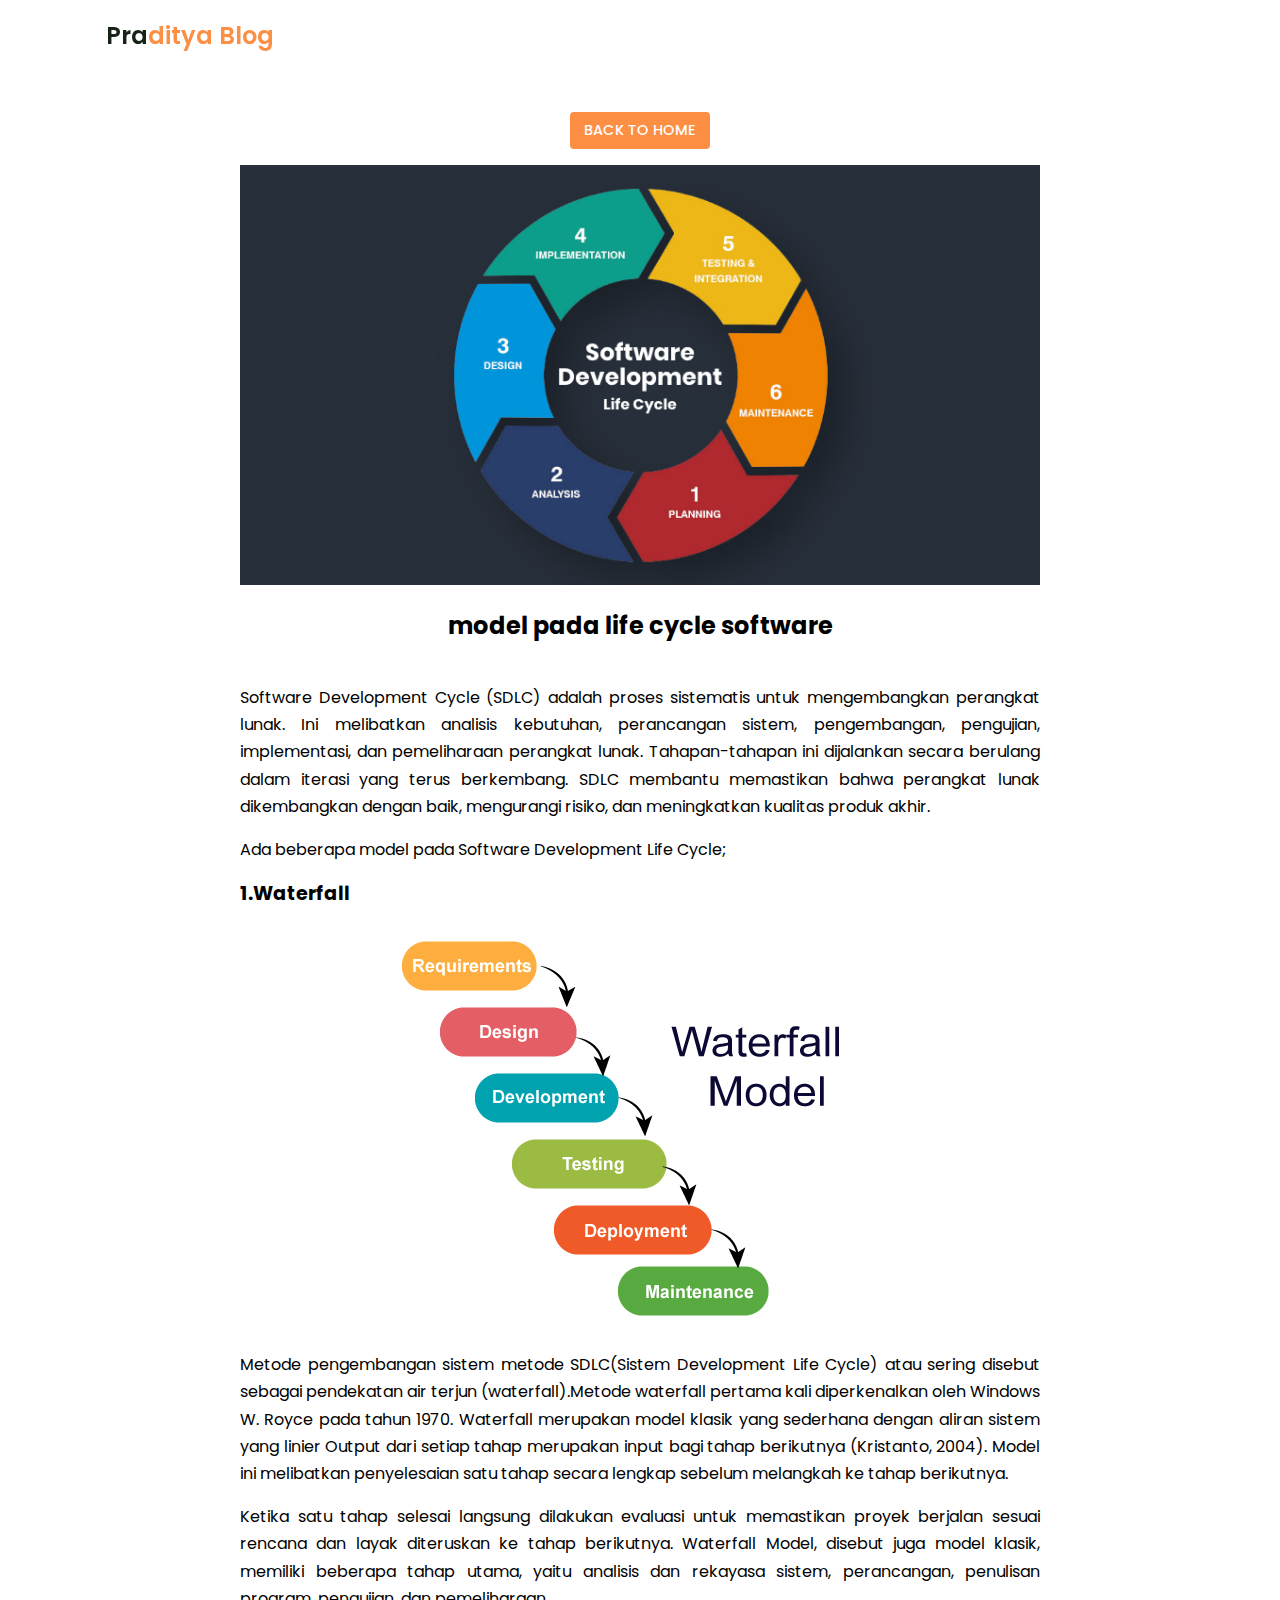
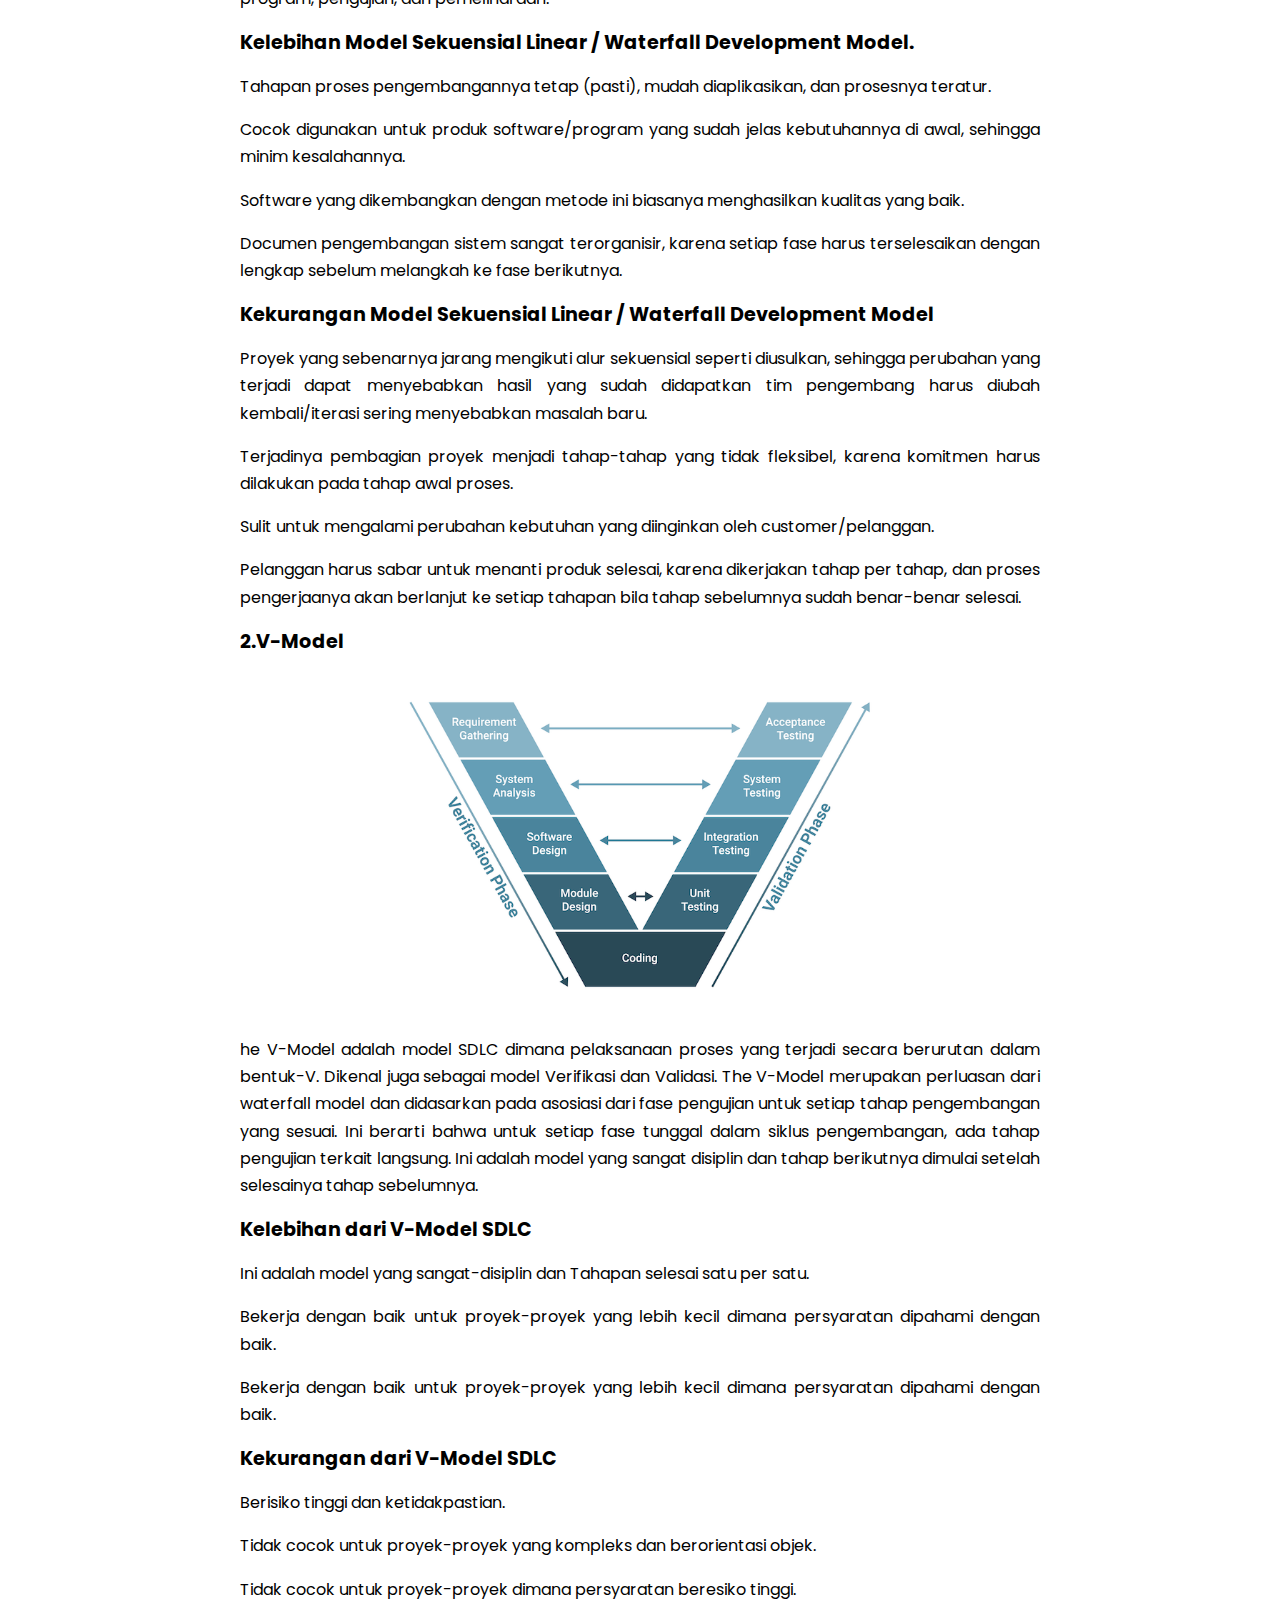
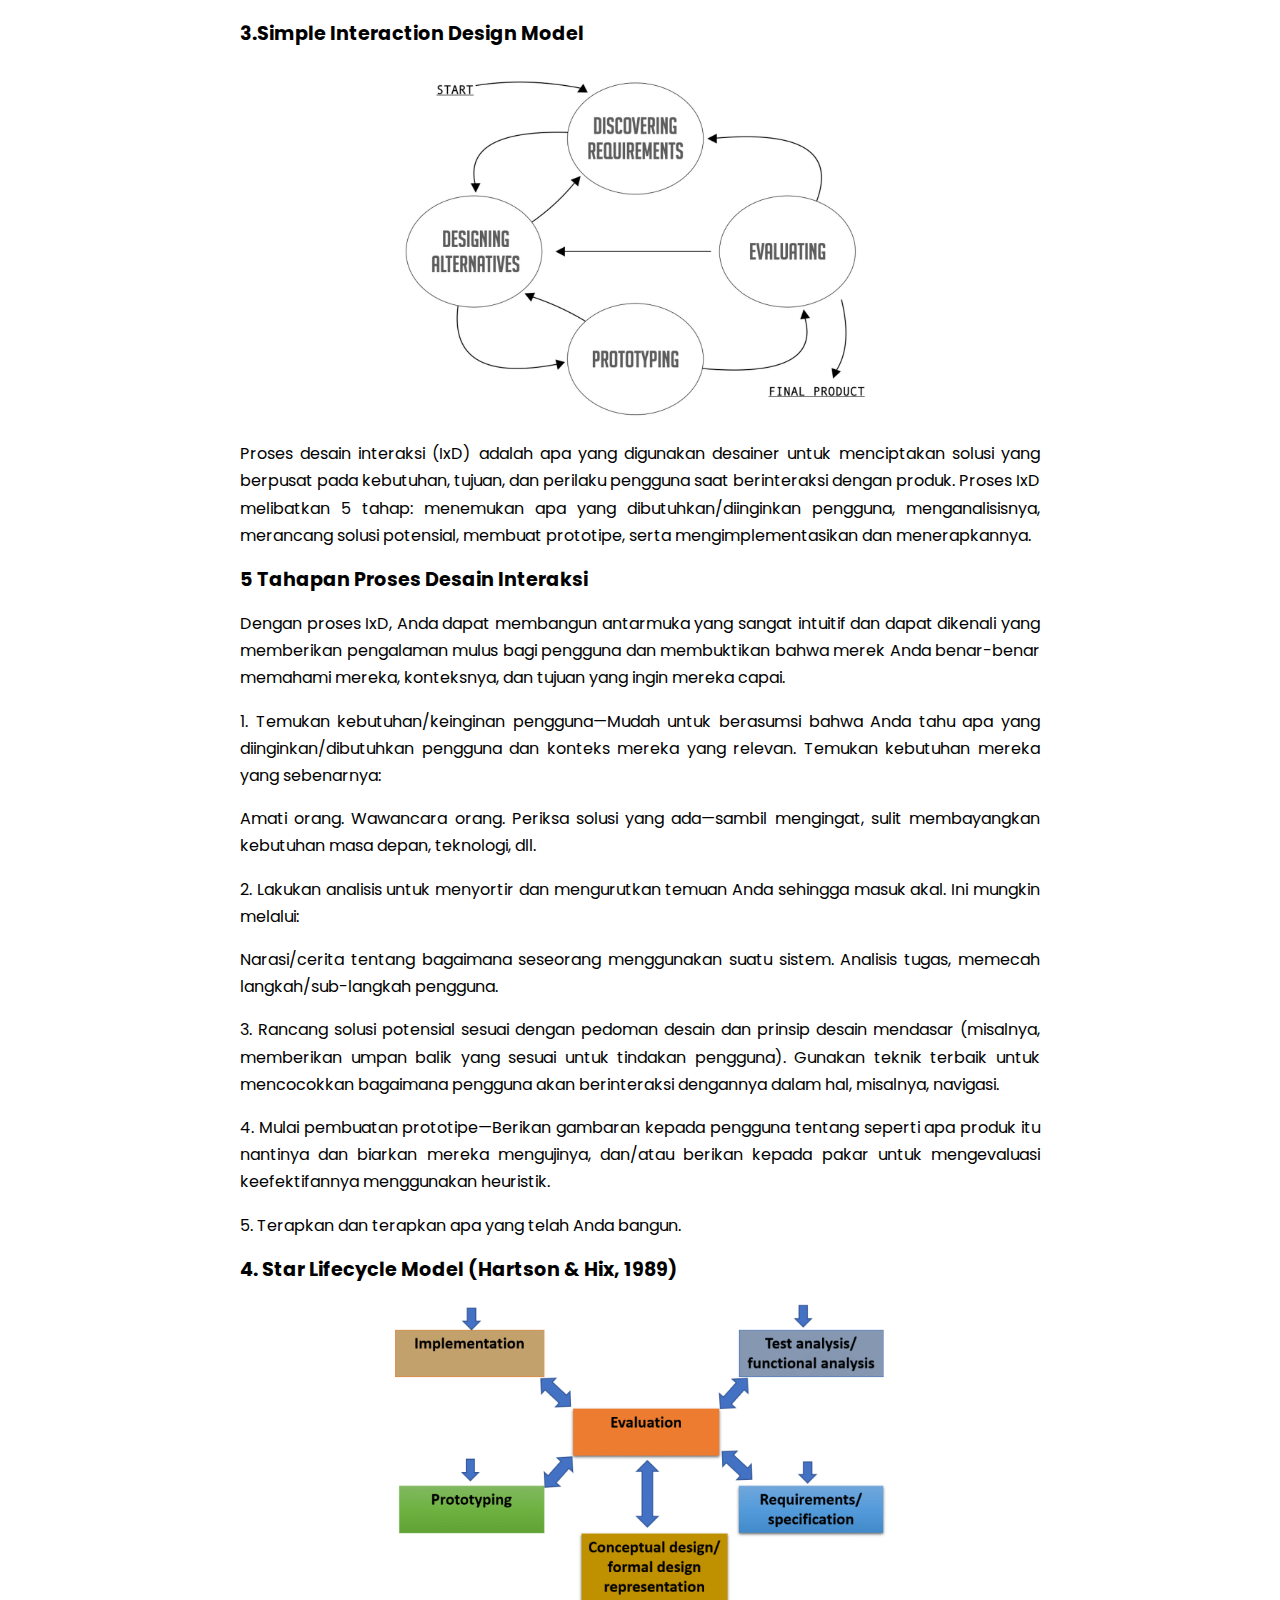
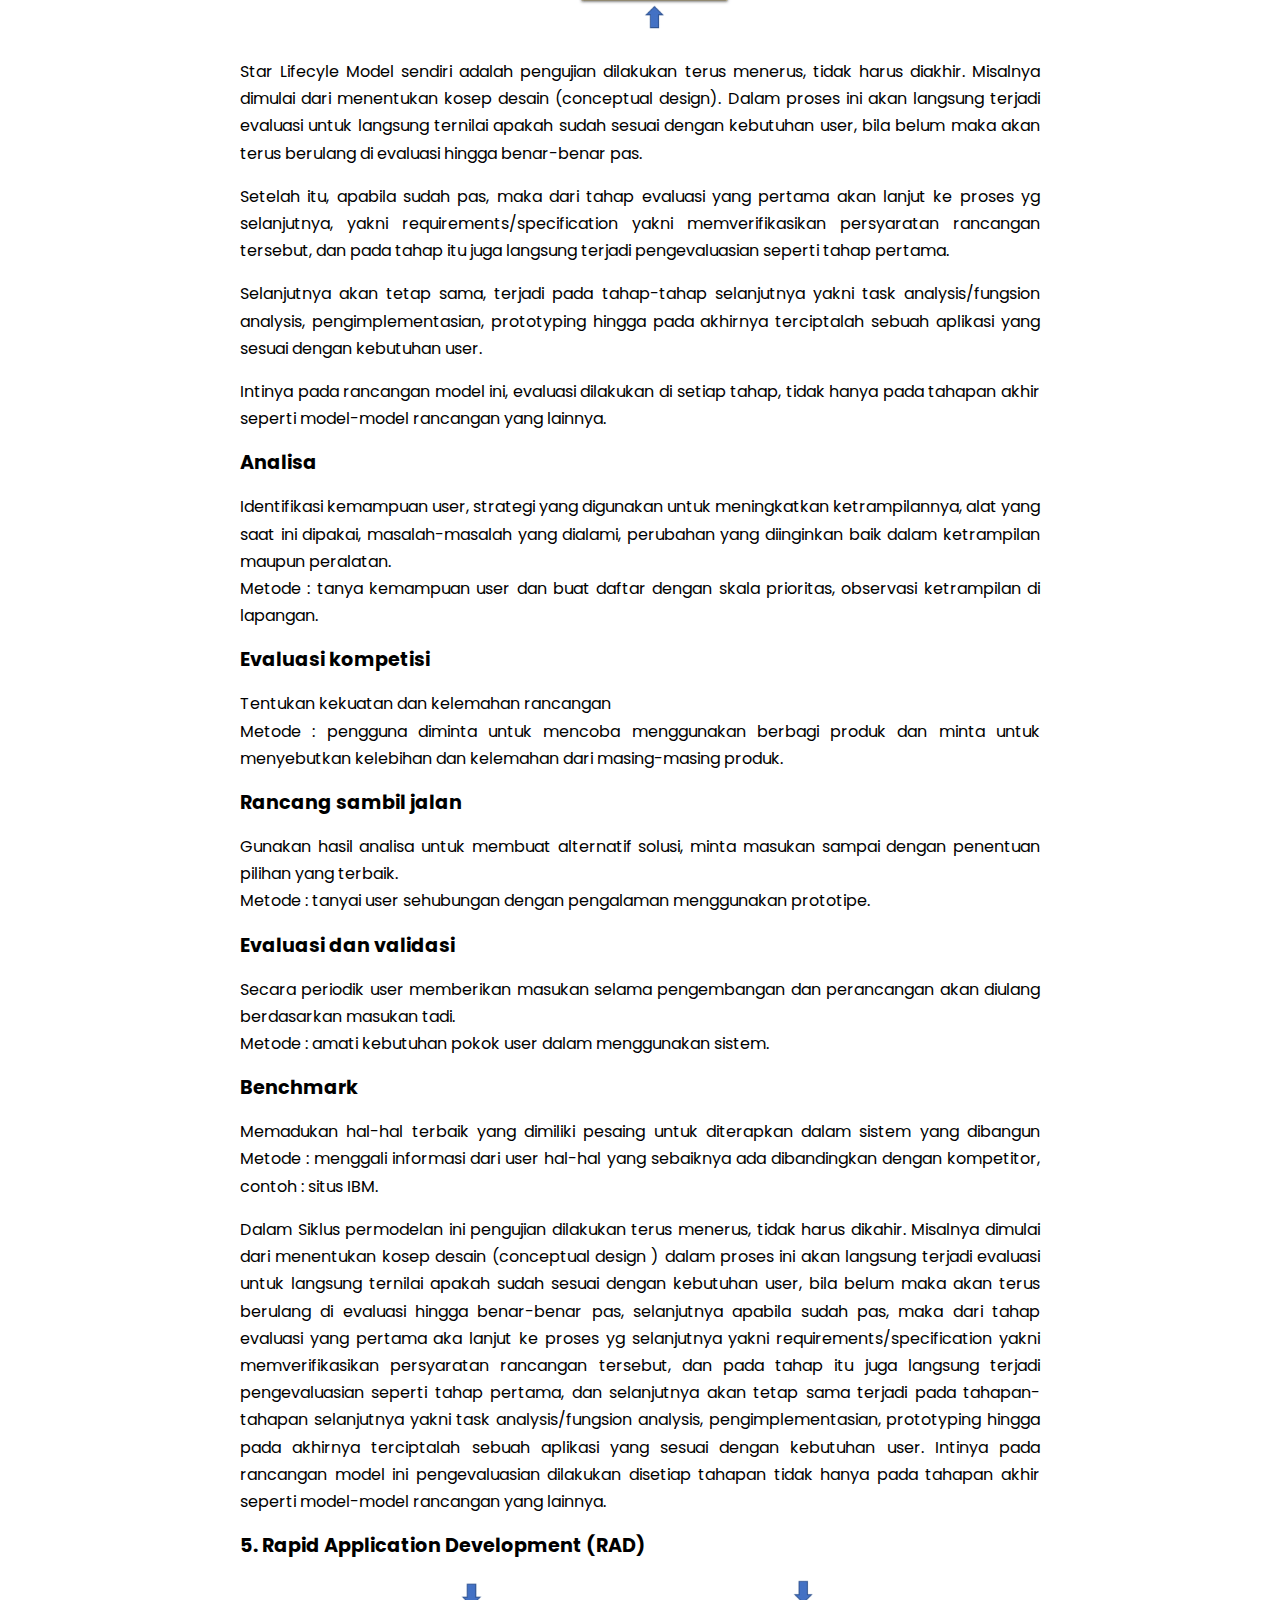
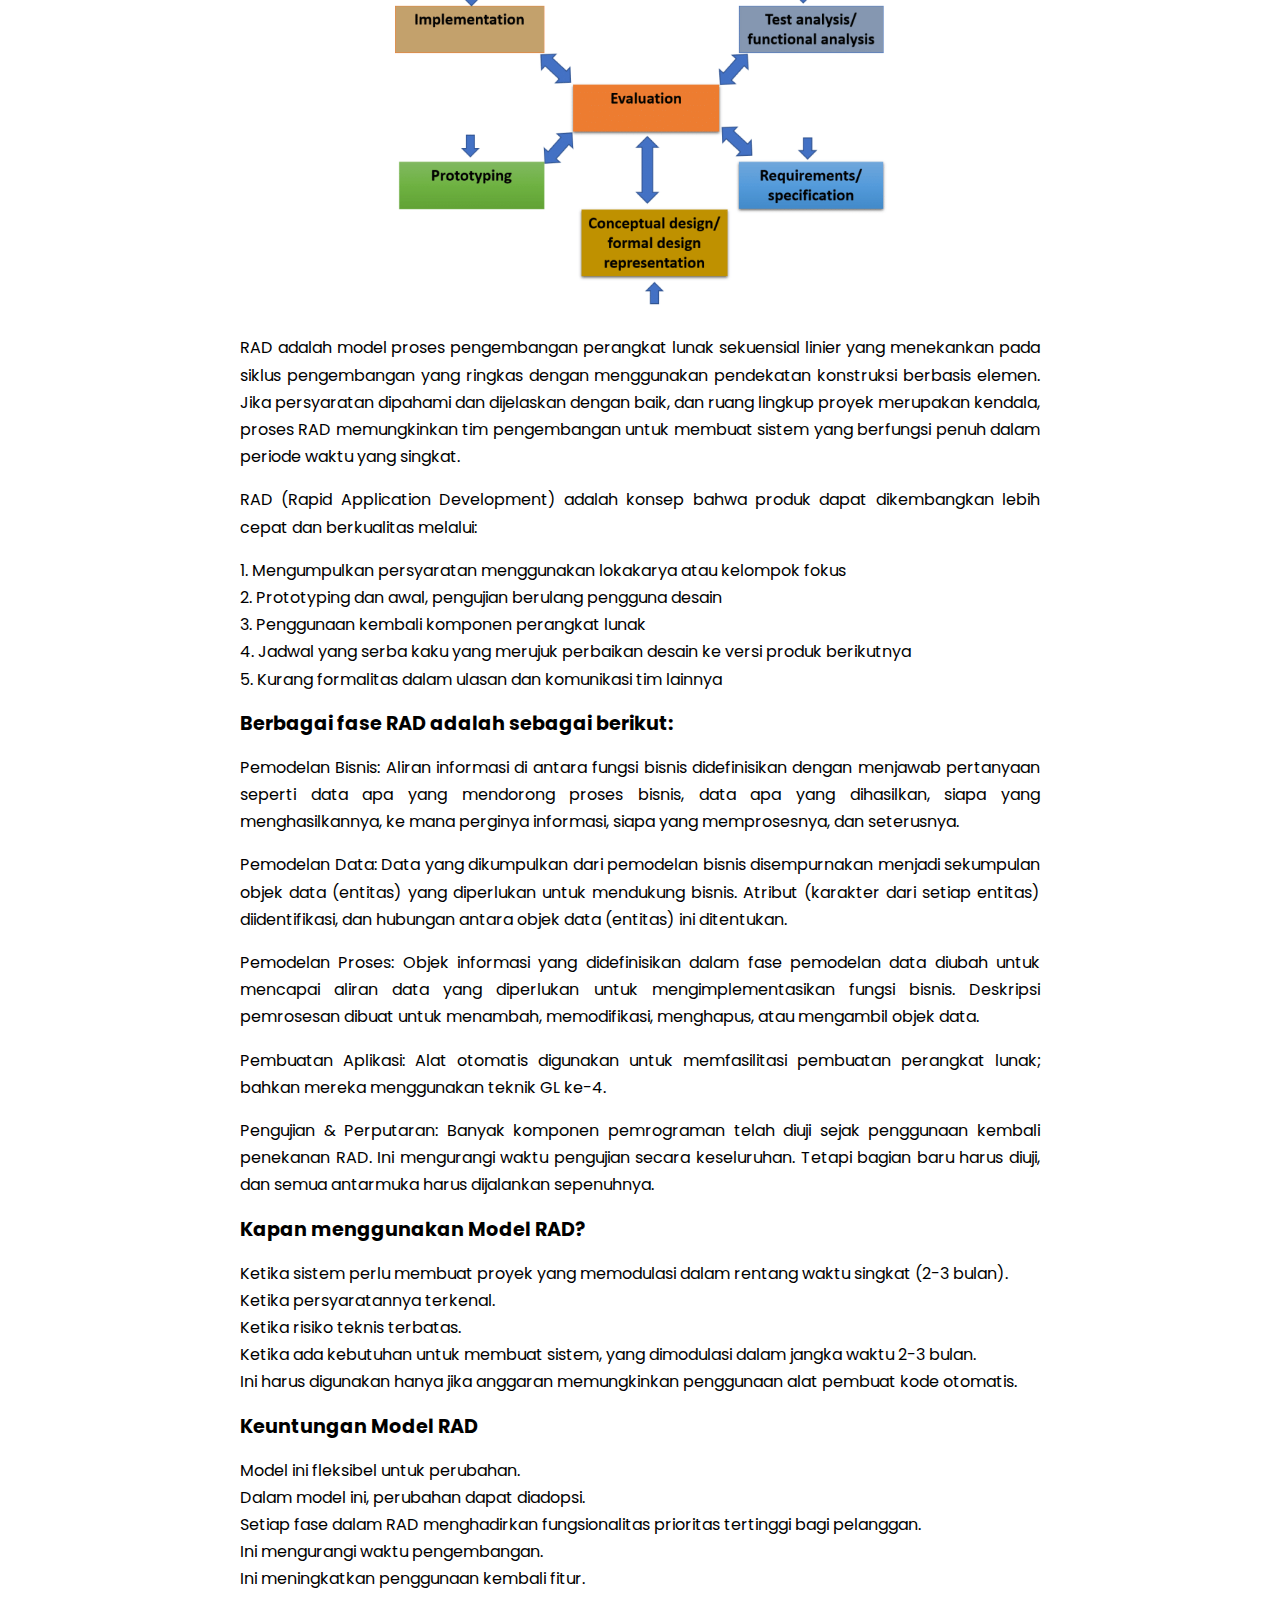
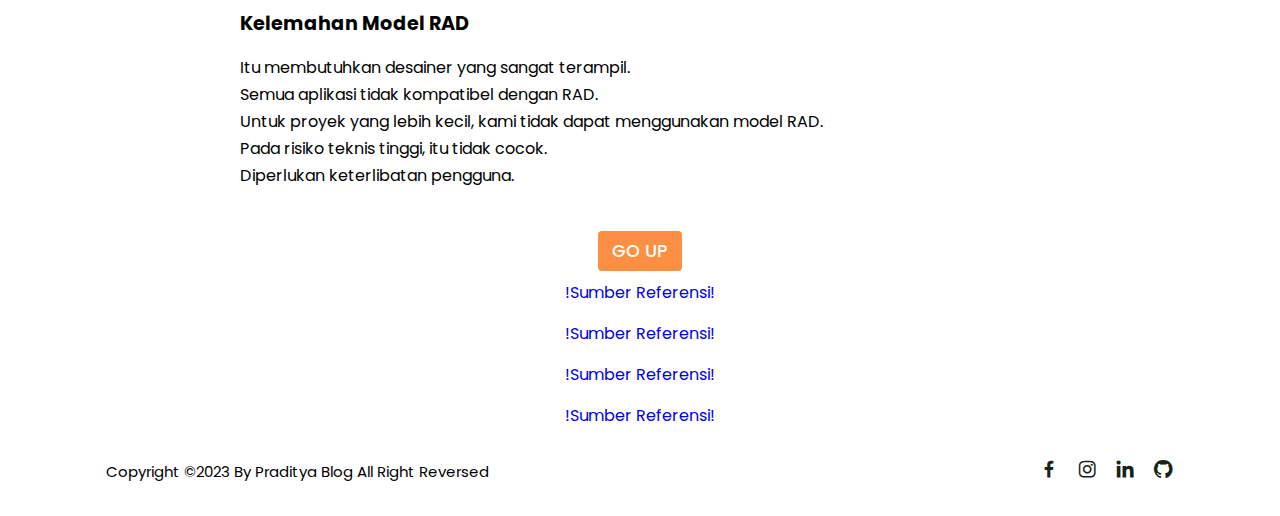
==== commit e2d01cb1: "ucd" ====
--- a/interaksimanusia/lifecycle.html
+++ b/interaksimanusia/lifecycle.html
@@ -386,18 +386,18 @@
       <span class="share-title"><a href="#">Go Up</a></span>
       <a
         href="https://accounting.binus.ac.id/2020/05/19/memahami-system-development-life-cycle/ "
-        >!Sumber Link!</a
+        >!Sumber Referensi!</a
       >
       <a href="https://www.javatpoint.com/software-engineering-sdlc-models "
-        >!Sumber Link!</a
+        >!Sumber Referensi!</a
       >
       <a
         href="https://www.interaction-design.org/literature/topics/interaction-design-process#:~:text=The%20IxD%20process%20involves%205,and%20implementing%20and%20deploying%20it.  "
-        >!Sumber Link!</a
+        >!Sumber Referensi!</a
       >
       <a
         href="https://sites.google.com/a/student.unsika.ac.id/metodologi-penelitian-_-11116/meto/star-lifecycle-model "
-        >!Sumber Link!</a
+        >!Sumber Referensi!</a
       >
     </div>
 
